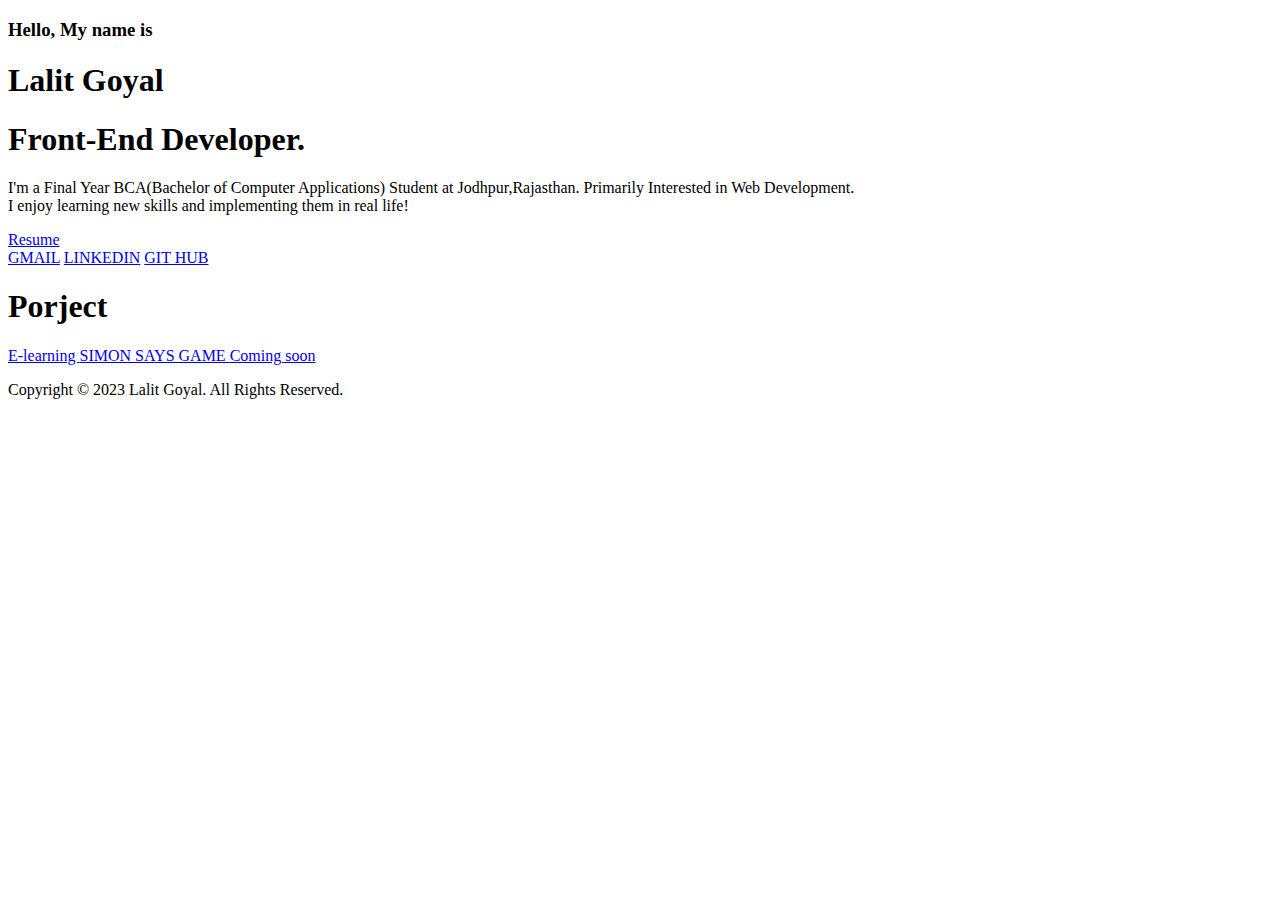
==== index.html @ 11d52ce8 "Update index.html" ====
<!DOCTYPE html>
<html lang="en">
  <head>
    <meta charset="UTF-8" />
    <meta name="viewport" content="width=device-width, initial-scale=1.0" />
    <title>Portfolio</title>
    <link rel="stylesheet" href="items/style.css" />
    <link rel="stylesheet" href="items/media.css" />
    <link
      rel="stylesheet"
      href="https://cdnjs.cloudflare.com/ajax/libs/font-awesome/6.4.2/css/all.min.css"
      integrity="sha512-z3gLpd7yknf1YoNbCzqRKc4qyor8gaKU1qmn+CShxbuBusANI9QpRohGBreCFkKxLhei6S9CQXFEbbKuqLg0DA=="
      crossorigin="anonymous"
      referrerpolicy="no-referrer"
    />
  </head>
  <body>
    <div id="main">
      <div id="name">
        <h3>Hello, My name is</h3>
        <h1 class="typing">Lalit Goyal</h1>
        <h1 class="typing-2">Front-End Developer.</h1>
        <p>
          I'm a Final Year BCA(Bachelor of Computer Applications) Student at
          Jodhpur,Rajasthan. Primarily Interested in Web Development.
          <br />I enjoy learning new skills and implementing them in real life!
        </p>
        <a href="#" class="btn-rad">Resume</a>
        <div class="links">
          <a href="mailto:Lalitgoy4@gmail.com">GMAIL</a>
          <a href="https://www.linkedin.com/in/lalit-goyal-11b9a322b">LINKEDIN</a>
          <a href="#">GIT HUB</a>
        </div>
      </div>
      <div id="project">
        <h1 class=" type-2">Porject</h1>
        <div class="link-2">
          <a href="projest1.html">
            E-learning <i class="fa-solid fa-arrow-up-right-from-square"></i></a>
          <a href="#">
            SIMON SAYS GAME <i class="fa-solid fa-arrow-up-right-from-square"></i></a>
          <a href="#">
            Coming soon <i class="fa-solid fa-arrow-up-right-from-square"></i></a>
        </div>
      </div>
    </div>
    <p class="foot">Copyright © 2023 Lalit Goyal. All Rights Reserved.</p>
  </body>
</html>
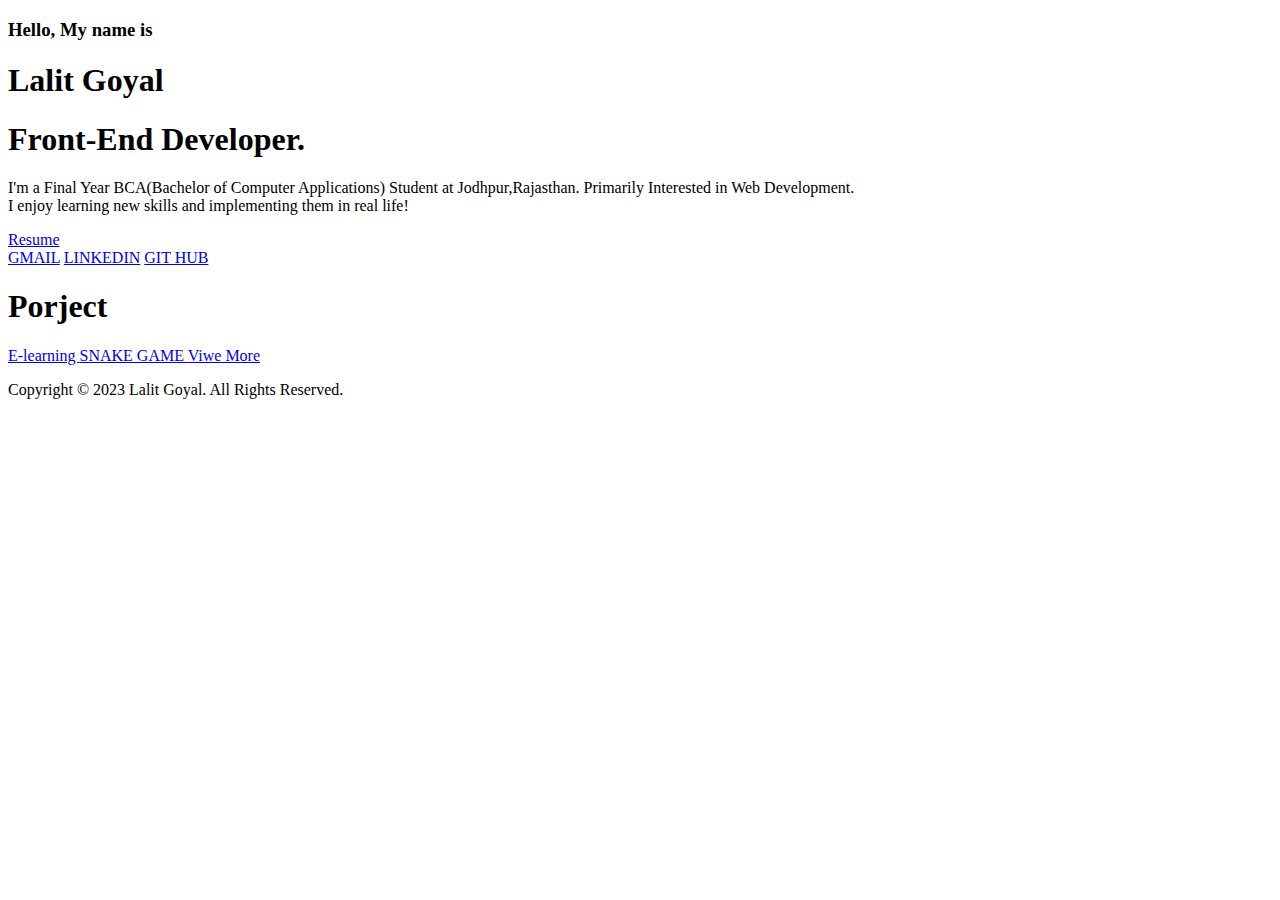
==== commit 3a860b1c: "Update index.html" ====
--- a/index.html
+++ b/index.html
@@ -25,11 +25,11 @@
           Jodhpur,Rajasthan. Primarily Interested in Web Development.
           <br />I enjoy learning new skills and implementing them in real life!
         </p>
-        <a href="#" class="btn-rad">Resume</a>
+        <a href="items/Lalit Resume.docx"  download> Resume</a>
         <div class="links">
           <a href="mailto:Lalitgoy4@gmail.com">GMAIL</a>
           <a href="https://www.linkedin.com/in/lalit-goyal-11b9a322b">LINKEDIN</a>
-          <a href="#">GIT HUB</a>
+          <a href="https://github.com/Goyal-Lalit">GIT HUB</a>
         </div>
       </div>
       <div id="project">
@@ -37,10 +37,10 @@
         <div class="link-2">
           <a href="projest1.html">
             E-learning <i class="fa-solid fa-arrow-up-right-from-square"></i></a>
+          <a href="snake game.html">
+            SNAKE GAME <i class="fa-solid fa-arrow-up-right-from-square"></i></a>
           <a href="#">
-            SIMON SAYS GAME <i class="fa-solid fa-arrow-up-right-from-square"></i></a>
-          <a href="#">
-            Coming soon <i class="fa-solid fa-arrow-up-right-from-square"></i></a>
+            Viwe More <i class="fa-solid fa-arrow-up-right-from-square"></i></a>
         </div>
       </div>
     </div>
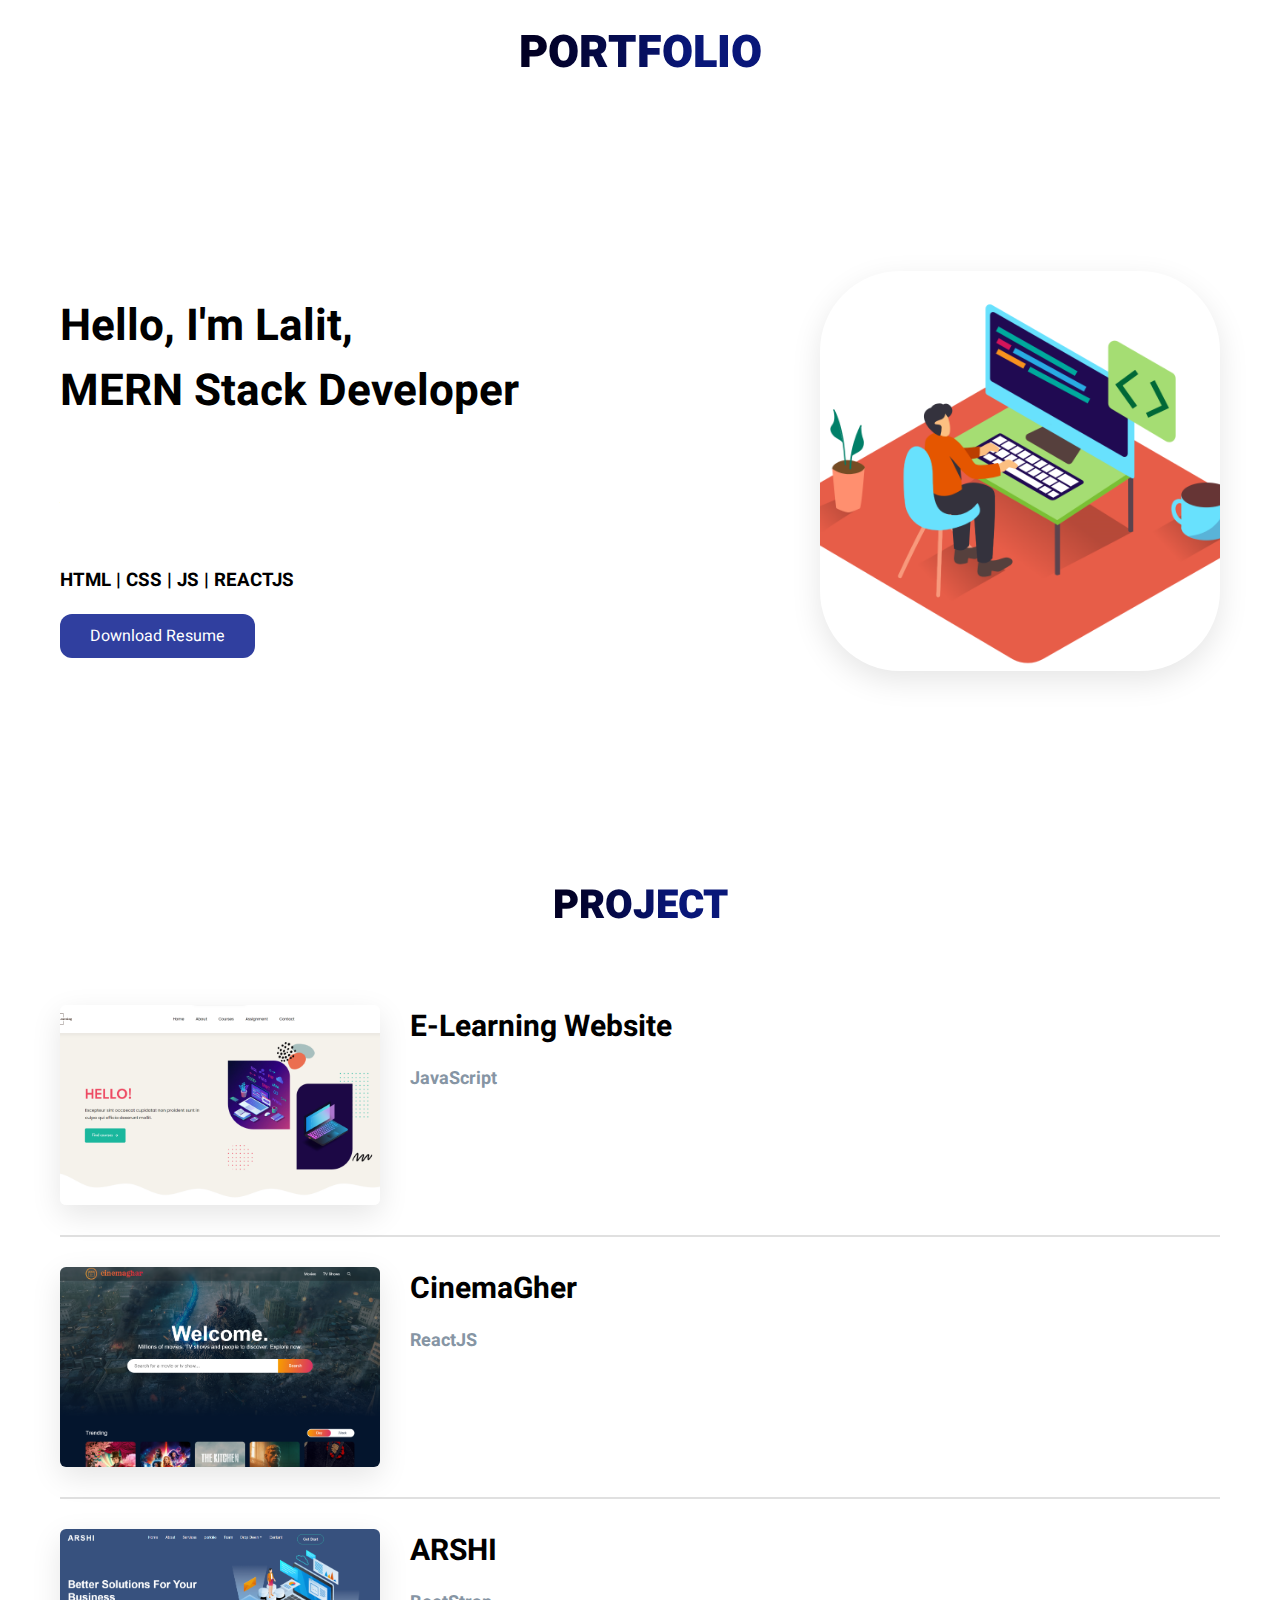
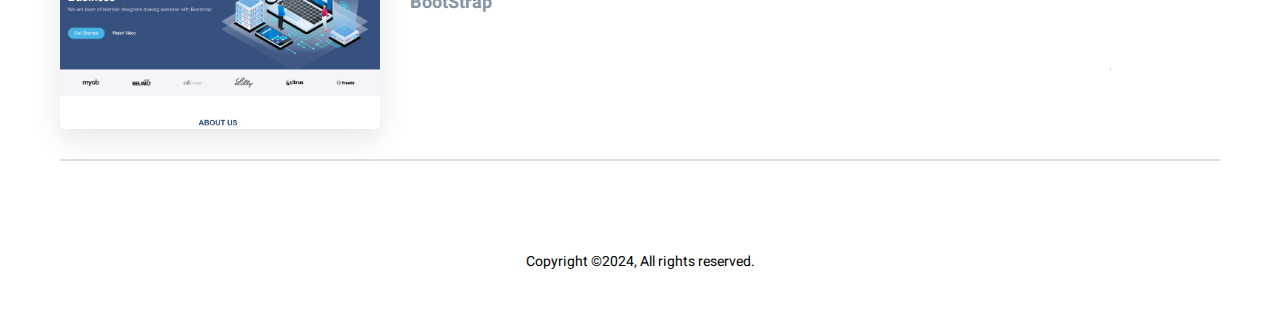
==== commit 445ac561: "new interface" ====
--- a/index.html
+++ b/index.html
@@ -1,49 +1,86 @@
 <!DOCTYPE html>
 <html lang="en">
-  <head>
-    <meta charset="UTF-8" />
-    <meta name="viewport" content="width=device-width, initial-scale=1.0" />
-    <title>Portfolio</title>
-    <link rel="stylesheet" href="items/style.css" />
-    <link rel="stylesheet" href="items/media.css" />
-    <link
-      rel="stylesheet"
-      href="https://cdnjs.cloudflare.com/ajax/libs/font-awesome/6.4.2/css/all.min.css"
-      integrity="sha512-z3gLpd7yknf1YoNbCzqRKc4qyor8gaKU1qmn+CShxbuBusANI9QpRohGBreCFkKxLhei6S9CQXFEbbKuqLg0DA=="
-      crossorigin="anonymous"
-      referrerpolicy="no-referrer"
-    />
-  </head>
-  <body>
-    <div id="main">
-      <div id="name">
-        <h3>Hello, My name is</h3>
-        <h1 class="typing">Lalit Goyal</h1>
-        <h1 class="typing-2">Front-End Developer.</h1>
-        <p>
-          I'm a Final Year BCA(Bachelor of Computer Applications) Student at
-          Jodhpur,Rajasthan. Primarily Interested in Web Development.
-          <br />I enjoy learning new skills and implementing them in real life!
-        </p>
-        <a href="items/Lalit Resume.docx"  download> Resume</a>
-        <div class="links">
-          <a href="mailto:Lalitgoy4@gmail.com">GMAIL</a>
-          <a href="https://www.linkedin.com/in/lalit-goyal-11b9a322b">LINKEDIN</a>
-          <a href="https://github.com/Goyal-Lalit">GIT HUB</a>
+
+<head>
+    <meta charset="UTF-8">
+    <meta name="viewport" content="width=device-width, initial-scale=1.0">
+    <link rel="stylesheet" href="https://cdnjs.cloudflare.com/ajax/libs/font-awesome/6.5.1/css/all.min.css" integrity="sha512-DTOQO9RWCH3ppGqcWaEA1BIZOC6xxalwEsw9c2QQeAIftl+Vegovlnee1c9QX4TctnWMn13TZye+giMm8e2LwA==" crossorigin="anonymous" referrerpolicy="no-referrer" />
+    <link rel="stylesheet" href="style.css">
+    <title>Personal Portfolio | Lalit Goyal</title>
+    <link rel="icon" type="image/x-icon" href="assets/lalit-goyal-favicon.png">
+</head>
+
+<body>
+
+    <nav>
+        <div class="logo">
+            <a href="#">PORTFOLIO</a>
         </div>
-      </div>
-      <div id="project">
-        <h1 class=" type-2">Porject</h1>
-        <div class="link-2">
-          <a href="projest1.html">
-            E-learning <i class="fa-solid fa-arrow-up-right-from-square"></i></a>
-          <a href="snake game.html">
-            SNAKE GAME <i class="fa-solid fa-arrow-up-right-from-square"></i></a>
-          <a href="#">
-            Viwe More <i class="fa-solid fa-arrow-up-right-from-square"></i></a>
+        
+    </nav>
+
+    <div class="main">
+        <div class="info">
+            <h1>Hello, I'm Lalit, <br>MERN Stack Developer</h1>
+            <p>I'm a BCA(Bachelor of Computer Applications) Student at Jodhpur,Rajasthan. Primarily Interested in Web Development.
+                I enjoy learning new skills and implementing them in real life!
+                <h3>HTML | CSS | JS | REACTJS</h3>
+            </p>
+                <a class="btn" href="assets/Lalit Resume.pdf" download>Download Resume</a>
         </div>
-      </div>
+             <img src="assets/web-developer.png" alt="profile">
     </div>
-    <p class="foot">Copyright © 2023 Lalit Goyal. All Rights Reserved.</p>
-  </body>
-</html>
+
+    <div class="separator">
+        <h4><B>PROJECT</B></h4>
+    </div>
+
+    <div class="featured">
+        <div class="item">
+            <img src="screenshots/project1.png">
+            <div class="details">
+                <a href="#"><h3>E-Learning Website</h3></a>
+                <div class="item-info">
+                    <h4>JavaScript</h4>
+                </div>
+                <p>Excepteur sint occaecat cupidatat non proident sunt in culpa qui officia deserunt mollit. 
+                    <br>📔📚📑</p>
+            </div>
+        </div>
+        <div class="item">
+            <img src="screenshots/project2.png">
+            <div class="details">
+                <a href="#"><h3>CinemaGher</h3></a>
+                <div class="item-info">
+                    <h4>ReactJS</h4>
+                </div>
+                <p> Cinemaghar in ReactJS – Where Innovation Meets Entertainment. 
+                    Explore, Engage, and Experience the Art of Film in a whole new light. 🍿🎥✨</p>
+            </div>
+        </div>
+        <div class="item">
+            <img src="screenshots/project3.png">
+            <div class="details">
+                <a href="assets/ARSHI/index.html"><h3>ARSHI</h3></a>
+                <div class="item-info">
+                    <h4>BootStrap</h4>
+                </div>
+                <p>Discover the elegance of Arshi, a cutting-edge ReactJS-powered Bootstrap website
+                     template. With sleek design elements and seamless responsiveness, 
+                    Arshi offers a premium user experience for your web projects.</p>
+            </div>
+        </div>
+    </div>
+
+    <footer>
+        <div class="socials">
+            <a href="mailto:Lalitgoy4@gmail.com"><i class="fa-regular fa-envelope"></i></a>
+            <a href="#"><i class="fa-brands fa-linkedin-in"></i></a>
+            <a href=""><i class="fa-brands fa-github"></i></a>
+        </div>
+        <p>Copyright ©2024, All rights reserved.</p>
+    </footer>
+
+</body>
+
+</html>--- a/style.css
+++ b/style.css
@@ -0,0 +1,358 @@
+@import url('https://fonts.googleapis.com/css2?family=Heebo:wght@300;400;500;600;700;800&display=swap');
+
+* {
+    margin: 0;
+    padding: 0;
+    box-sizing: border-box;
+    font-family: 'Heebo', sans-serif;
+}
+
+a {
+    text-decoration: none;
+    color: #000;
+}
+
+img {
+    object-fit: cover;
+    object-position: top;
+    box-shadow: 0 10px 30px rgba(0, 0, 0, 0.1);
+}
+
+nav {
+    padding: 20px 148px;
+    background-color: #fff;
+    display: flex;
+    align-items: center;
+    justify-content: center;
+    font-weight: 600;
+}
+
+nav .logo {
+    display: flex;
+    align-items: center;
+}
+
+
+nav .logo a {
+    font-size: 45px;
+    background: linear-gradient(90deg, rgba(2, 0, 36, 1) 9%, rgba(9, 23, 121, 1) 70%);
+    background-clip: text;
+    color: transparent;
+    font-weight: 900;
+}
+
+.main {
+    padding: 0 148px;
+    display: flex;
+    align-items: center;
+    justify-content: space-between;
+    gap: 30px;
+    height: calc(90vh - 80px);
+}
+
+.main .info h1 {
+    font-size: 44px;
+    margin-bottom: 40px;
+    position: relative;
+}
+
+.main .info p {
+    font-size: 16px;
+    font-weight: 500;
+    margin-bottom: 30px;
+    width: 70%;
+    position: relative;
+}
+
+.main .info p::before,
+.main .info p::after {
+    content: "";
+    position: absolute;
+    top: 0;
+    right: 0;
+    bottom: 0;
+    left: 0;
+}
+
+.main .info p::before {
+    background-color: white;
+    animation: typewriter 2s ease forwards;
+}
+
+@keyframes typewriter {
+    to {
+        top: 100%;
+    }
+}
+
+.main img {
+    width: 400px;
+    height: 400px;
+    border-radius: 80px;
+}
+
+.main .info .btn {
+    padding: 10px 30px;
+    background: #303f9f;
+    border: none;
+    color: #fff;
+    font-size: 16px;
+    border-radius: 12px;
+    cursor: pointer;
+    transition: background 0.3s ease;
+}
+
+.main .info .btn:hover {
+    background: #1a237e;
+}
+
+.separator {
+    display: flex;
+    justify-content: center;
+    padding: 40px 148px 0;
+}
+
+.separator h4 {
+    margin-bottom: 30px;
+    font-size: 40px;
+    background: linear-gradient(90deg, rgba(2, 0, 36, 1) 9%, rgba(9, 23, 121, 1) 70%);
+    background-clip: text;
+    color: transparent;
+}
+
+.featured {
+    padding: 40px 290px 0;
+}
+
+.featured .item {
+    display: flex;
+    gap: 30px;
+    margin-bottom: 30px;
+    padding-bottom: 30px;
+    border-bottom: 2px solid #e0e0e0;
+}
+
+.featured .item img {
+    width: 320px;
+    height: 200px;
+    border-radius: 6px;
+}
+
+.featured .item h3 {
+    font-size: 30px;
+    margin-bottom: 16px;
+}
+
+.featured .item-info {
+    display: flex;
+    align-items: center;
+    gap: 20px;
+    margin-bottom: 20px;
+}
+
+.featured h4 {
+    color: #8695a4;
+    font-size: 18px;
+}
+
+.featured p{
+    width: 700px;
+    text-align: justify;
+    position: relative;
+}
+.featured p::before,
+.featured p::after {
+    content: "";
+    position: absolute;
+    top: 0;
+    right: 0;
+    bottom: 0;
+    left: 0;
+}
+
+.featured p::before {
+    background-color: white;
+    animation: typewriter 2s ease forwards;
+}
+
+@keyframes typewriter {
+    to {
+        top: 100%;
+    }
+}
+
+footer {
+    padding: 40px 0;
+    display: flex;
+    flex-direction: column;
+    align-items: center;
+}
+
+footer .socials {
+    display: flex;
+    align-items: center;
+    gap: 28px;
+    margin-bottom: 20px;
+}
+
+footer .socials i {
+    font-size: 40px;
+    cursor: pointer;
+    transition: color 0.3s ease;
+}
+
+footer .socials i:hover {
+    color: #303f9f;
+}
+
+footer p {
+    font-size: 14px;
+}
+
+
+@media screen and (max-width: 1400px) {
+
+    nav {
+        padding: 20px 60px;
+    }
+
+    .main {
+        padding: 0 60px;
+    }
+
+    .featured,
+    .separator {
+        padding: 40px 60px 0;
+    }
+
+
+}
+
+@media screen and (max-width: 1200px) {
+
+    nav {
+        padding: 20px 40px;
+    }
+
+    .main {
+        padding: 0 40px;
+    }
+
+    .main img {
+        width: 340px;
+        height: 340px;
+    }
+
+    .featured,
+    .separator {
+        padding: 40px 40px 0;
+    }
+
+    .featured .details p,
+    .details p {
+        width: 100%;
+    }
+
+    .page-title {
+        padding: 80px 40px 20px;
+    }
+
+
+}
+
+@media screen and (max-width: 992px) {
+
+    nav {
+        padding: 20px;
+    }
+
+    .main {
+        padding: 0 20px;
+    }
+
+    .main img {
+        width: 300px;
+        height: 300px;
+    }
+
+    .main .info h1 {
+        font-size: 34px;
+    }
+
+    .main .info p {
+        font-size: 15px;
+    }
+
+    .main .info button {
+        font-size: 15px;
+        padding: 8px 22px;
+    }
+
+    .featured,
+    .separator {
+        padding: 40px 20px 0;
+    }
+
+    .featured .item {
+        flex-direction: column;
+        padding: 0 20px 30px;
+    }
+
+    .featured .item img {
+        width: 100%;
+        height: auto;
+    }
+
+    .featured .item h3 {
+        font-size: 24px;
+        margin-bottom: 12px;
+    }
+
+    .featured .item .item-info {
+        font-size: 12px;
+    }
+
+    .featured .item .item-info h4 {
+        font-size: 15px;
+    }
+
+    .featured .item p {
+        font-size: 14px;
+    }
+
+}
+
+@media screen and (max-width: 768px) {
+
+    nav {
+        justify-content: center;
+    }
+
+    .main {
+        flex-direction: column;
+        justify-content: space-around;
+        margin: 40px 0;
+        height: auto;
+    }
+
+    .main .info h1 {
+        font-size: 30px;
+        margin-bottom: 16px;
+    }
+
+    .main .info p {
+        margin-bottom: 36px;
+    }
+
+    .main .info button {
+        padding: 6px 20px;
+        font-size: 13px;
+    }
+
+    .main img {
+        margin-top: 20px;
+        width: 100%;
+        height: auto;
+        border-radius: 50px;
+    }
+}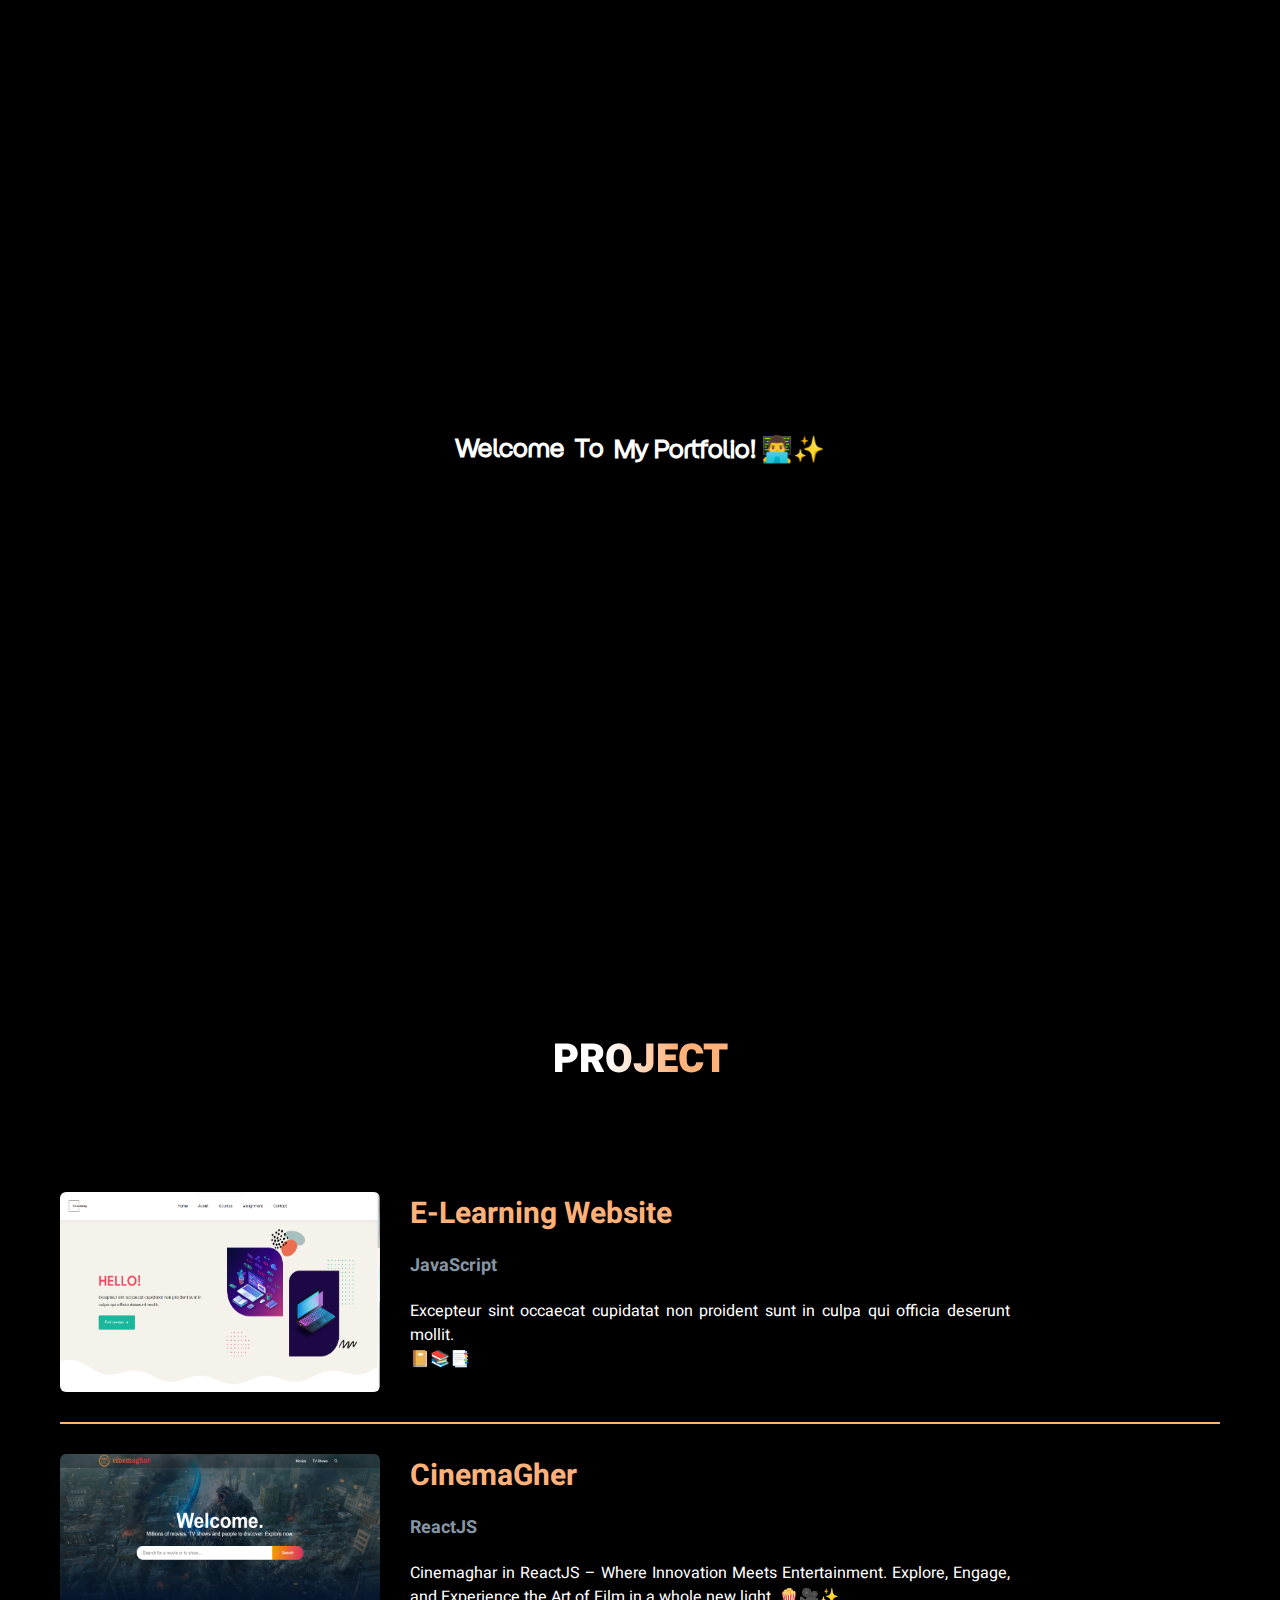
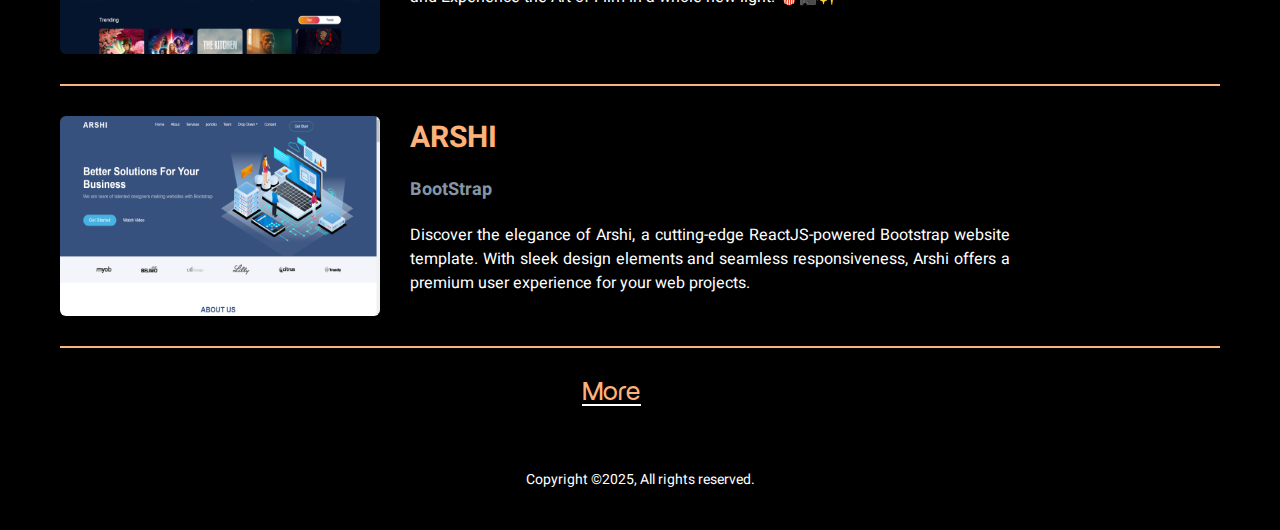
==== commit b86fc586: "Add files via upload" ====
--- a/index.html
+++ b/index.html
@@ -4,83 +4,132 @@
 <head>
     <meta charset="UTF-8">
     <meta name="viewport" content="width=device-width, initial-scale=1.0">
-    <link rel="stylesheet" href="https://cdnjs.cloudflare.com/ajax/libs/font-awesome/6.5.1/css/all.min.css" integrity="sha512-DTOQO9RWCH3ppGqcWaEA1BIZOC6xxalwEsw9c2QQeAIftl+Vegovlnee1c9QX4TctnWMn13TZye+giMm8e2LwA==" crossorigin="anonymous" referrerpolicy="no-referrer" />
+    <link rel="stylesheet" href="https://cdnjs.cloudflare.com/ajax/libs/font-awesome/6.5.1/css/all.min.css"
+        integrity="sha512-DTOQO9RWCH3ppGqcWaEA1BIZOC6xxalwEsw9c2QQeAIftl+Vegovlnee1c9QX4TctnWMn13TZye+giMm8e2LwA=="
+        crossorigin="anonymous" referrerpolicy="no-referrer" />
     <link rel="stylesheet" href="style.css">
+    <link rel="stylesheet" href="https://cdn.jsdelivr.net/npm/locomotive-scroll@3.5.4/dist/locomotive-scroll.css">
+    <link rel="stylesheet" href="https://cdn.jsdelivr.net/npm/swiper@11/swiper-bundle.min.css" />
     <title>Personal Portfolio | Lalit Goyal</title>
-    <link rel="icon" type="image/x-icon" href="assets/lalit-goyal-favicon.png">
+    <link rel="icon" type="image/x-icon" href="assets/favicon-32x32.png">
 </head>
 
 <body>
+    <div class="loader">
+        <h3>Welcome</h3>
+        <h3>To</h3>
+        <h3>My Portfolio! 👨‍💻✨</h3>
+    </div>
+    <div class="scrollbar">
 
-    <nav>
-        <div class="logo">
-            <a href="#">PORTFOLIO</a>
+
+        <div class="main">
+            <!-- <img src="./ghebby-fTKtnVZmcS4-unsplash.jpg" alt=""> -->
+            <div class="info">
+                <h1>👋Hi, I'm Lalit</h1>
+                <h1>  Frontend Developer;</h1>
+                <p id="paregraf">I’m a MCA (Master of Computer Applications) student specializing in crafting user-friendly interfaces and bringing ideas to life through clean,
+                    responsive, and visually stunning designs. 
+                    From intuitive layouts to seamless interactions, I transform concepts into engaging web experiences.
+                    Explore my projects, discover my skills, and let’s build something amazing together!
+                </p>
+                <div class="links">
+                    <a href="/">🔗GitHub</a>
+                    <a href="/">🔗Linkedin</a>
+                    <a href="/">🔗Instagram</a>
+                </div>
+                <h3>HTML | CSS | JS | REACTJS</h3>
+                <a class="btn" href="assets/Lalit Resume.pdf" download>Download Resume</a>
+            </div>
+            <!-- <img src="assets/web-developer.png" alt="profile"> -->
         </div>
-        
-    </nav>
 
-    <div class="main">
-        <div class="info">
-            <h1>Hello, I'm Lalit, <br>MERN Stack Developer</h1>
-            <p>I'm a BCA(Bachelor of Computer Applications) Student at Jodhpur,Rajasthan. Primarily Interested in Web Development.
-                I enjoy learning new skills and implementing them in real life!
-                <h3>HTML | CSS | JS | REACTJS</h3>
-            </p>
-                <a class="btn" href="assets/Lalit Resume.pdf" download>Download Resume</a>
+        <div class="separator">
+            <h4><B>PROJECT</B></h4>
+            <img src="./idea.png" alt="">
         </div>
-             <img src="assets/web-developer.png" alt="profile">
-    </div>
 
-    <div class="separator">
-        <h4><B>PROJECT</B></h4>
-    </div>
+        <div class="featured">
+            <!-- <div class="cursor"></div> -->
+            <div class="item" id="item1">
+                <img src="screenshots/project1.png">
+                <div class="details">
+                    <a href="projest1.html">
+                        <h3>E-Learning Website</h3>
+                    </a>
+                    <div class="item-info">
+                        <h4>JavaScript</h4>
+                    </div>
+                    <p>Excepteur sint occaecat cupidatat non proident sunt in culpa qui officia deserunt mollit.
+                        <br>📔📚📑
+                    </p>
+                </div>
+            </div>
 
-    <div class="featured">
-        <div class="item">
-            <img src="screenshots/project1.png">
-            <div class="details">
-                <a href="#"><h3>E-Learning Website</h3></a>
-                <div class="item-info">
-                    <h4>JavaScript</h4>
+
+            <div class="item" id="item2">
+                <img src="screenshots/project2.png">
+                <div class="details">
+                    <a href="https://cinema-ghar.vercel.app/">
+                        <h3>CinemaGher</h3>
+                    </a>
+                    <div class="item-info">
+                        <h4>ReactJS</h4>
+                    </div>
+                    <p> Cinemaghar in ReactJS – Where Innovation Meets Entertainment.
+                        Explore, Engage, and Experience the Art of Film in a whole new light. 🍿🎥✨</p>
                 </div>
-                <p>Excepteur sint occaecat cupidatat non proident sunt in culpa qui officia deserunt mollit. 
-                    <br>📔📚📑</p>
             </div>
+
+
+            <div class="item" id="item3">
+                <img src="screenshots/project3.png">
+                <div class="details">
+                    <a href="assets/ARSHI/index.html">
+                        <h3>ARSHI</h3>
+                    </a>
+                    <div class="item-info">
+                        <h4>BootStrap</h4>
+                    </div>
+                    <p>Discover the elegance of Arshi, a cutting-edge ReactJS-powered Bootstrap website
+                        template. With sleek design elements and seamless responsiveness,
+                        Arshi offers a premium user experience for your web projects.</p>
+                </div>
+            </div>
+            <a id="more" href="">More</a>
+            <!-- <div class="item">
+                <img src="screenshots/project3.png">
+                <div class="details">
+                    <a href="assets/ARSHI/index.html">
+                        <h3>ARSHI</h3>
+                    </a>
+                    <div class="item-info">
+                        <h4>BootStrap</h4>
+                    </div>
+                    <p>Discover the elegance of Arshi, a cutting-edge ReactJS-powered Bootstrap website
+                        template. With sleek design elements and seamless responsiveness,
+                        Arshi offers a premium user experience for your web projects.</p>
+                </div>
+            </div> -->
         </div>
-        <div class="item">
-            <img src="screenshots/project2.png">
-            <div class="details">
-                <a href="#"><h3>CinemaGher</h3></a>
-                <div class="item-info">
-                    <h4>ReactJS</h4>
-                </div>
-                <p> Cinemaghar in ReactJS – Where Innovation Meets Entertainment. 
-                    Explore, Engage, and Experience the Art of Film in a whole new light. 🍿🎥✨</p>
-            </div>
-        </div>
-        <div class="item">
-            <img src="screenshots/project3.png">
-            <div class="details">
-                <a href="assets/ARSHI/index.html"><h3>ARSHI</h3></a>
-                <div class="item-info">
-                    <h4>BootStrap</h4>
-                </div>
-                <p>Discover the elegance of Arshi, a cutting-edge ReactJS-powered Bootstrap website
-                     template. With sleek design elements and seamless responsiveness, 
-                    Arshi offers a premium user experience for your web projects.</p>
-            </div>
-        </div>
-    </div>
-
     <footer>
         <div class="socials">
             <a href="mailto:Lalitgoy4@gmail.com"><i class="fa-regular fa-envelope"></i></a>
-            <a href="#"><i class="fa-brands fa-linkedin-in"></i></a>
-            <a href=""><i class="fa-brands fa-github"></i></a>
+            <a href="https://www.linkedin.com/in/lalit-goyal-11b9a322b/"><i class="fa-brands fa-linkedin-in"></i></a>
+            <a href="https://github.com/Goyal-Lalit"><i class="fa-brands fa-github"></i></a>
         </div>
-        <p>Copyright ©2024, All rights reserved.</p>
+        <p>Copyright ©2025, All rights reserved.</p>
     </footer>
-
+</div>    
+    <script src="https://cdn.jsdelivr.net/npm/locomotive-scroll@3.5.4/dist/locomotive-scroll.js"></script>
+    <script src="https://cdnjs.cloudflare.com/ajax/libs/gsap/3.12.5/gsap.min.js"
+        integrity="sha512-7eHRwcbYkK4d9g/6tD/mhkf++eoTHwpNM9woBxtPUBWm67zeAfFC+HrdoE2GanKeocly/VxeLvIqwvCdk7qScg=="
+        crossorigin="anonymous" referrerpolicy="no-referrer"></script>
+    <script src="https://cdnjs.cloudflare.com/ajax/libs/gsap/3.12.5/ScrollTrigger.min.js"
+        integrity="sha512-onMTRKJBKz8M1TnqqDuGBlowlH0ohFzMXYRNebz+yOcc5TQr/zAKsthzhuv0hiyUKEiQEQXEynnXCvNTOk50dg=="
+        crossorigin="anonymous" referrerpolicy="no-referrer"></script>
+    <script src="https://cdn.jsdelivr.net/npm/swiper@11/swiper-bundle.min.js"></script>
+    <script src="script.js"></script>
 </body>
 
 </html>--- a/style.css
+++ b/style.css
@@ -1,4 +1,13 @@
 @import url('https://fonts.googleapis.com/css2?family=Heebo:wght@300;400;500;600;700;800&display=swap');
+
+@font-face {
+    font-family: rb;
+    src: url(./assets/Rejouice-Headline.woff2);
+}
+@font-face {
+    font-family: nb;
+    src: url(./assets/NBInternationalProBoo.woff2);
+}
 
 * {
     margin: 0;
@@ -6,54 +15,71 @@
     box-sizing: border-box;
     font-family: 'Heebo', sans-serif;
 }
+*::selection{
+    color: #ffb17a;
+    background-color: #244646;
+}
+body{
+    /* background-color: #000957; */
+    background-color: #000;
+    color: #fff;
+}
 
 a {
     text-decoration: none;
-    color: #000;
-}
-
-img {
-    object-fit: cover;
-    object-position: top;
-    box-shadow: 0 10px 30px rgba(0, 0, 0, 0.1);
-}
-
-nav {
-    padding: 20px 148px;
-    background-color: #fff;
+}
+
+.loader{
+    height: 100%;
+    width: 100%;
+    position: fixed;
+    top: 0;
+    background-color: #000;
+    z-index: 99;
     display: flex;
     align-items: center;
     justify-content: center;
-    font-weight: 600;
-}
-
-nav .logo {
-    display: flex;
-    align-items: center;
-}
-
-
-nav .logo a {
-    font-size: 45px;
-    background: linear-gradient(90deg, rgba(2, 0, 36, 1) 9%, rgba(9, 23, 121, 1) 70%);
-    background-clip: text;
-    color: transparent;
-    font-weight: 900;
+    color: #ffff;
+    gap: 10px;
+ }
+ .loader h3{
+    font-family: rb;
+    font-size: 2vw;
+ }
+
+ .cursor{
+    height: 50px;
+    width: 50px;
+    background-color: rgb(70, 196, 219);
+    border-radius: 50%;
+    position: fixed;
+    z-index: 99;
+    transform: translate(-50%,-50%);
 }
 
 .main {
-    padding: 0 148px;
-    display: flex;
-    align-items: center;
-    justify-content: space-between;
-    gap: 30px;
-    height: calc(90vh - 80px);
-}
-
+    width: 100%;
+    height: 100vh;
+    position: relative;
+}
+.main .info{
+    margin-top: 7vw;
+    /* position: absolute; */
+    display: flex;
+    justify-content: center;
+    align-items: center;
+    flex-direction: column;
+}
 .main .info h1 {
-    font-size: 44px;
+    font-size: 6vw;
     margin-bottom: 40px;
     position: relative;
+    font-family: rb;
+    font-weight: 800;
+}
+.main .info h1:nth-child(2){
+    font-size: 4vw;
+    margin-left: 1vw;
 }
 
 .main .info p {
@@ -62,40 +88,31 @@
     margin-bottom: 30px;
     width: 70%;
     position: relative;
-}
-
-.main .info p::before,
-.main .info p::after {
-    content: "";
-    position: absolute;
-    top: 0;
-    right: 0;
-    bottom: 0;
-    left: 0;
-}
-
-.main .info p::before {
-    background-color: white;
-    animation: typewriter 2s ease forwards;
-}
-
-@keyframes typewriter {
-    to {
-        top: 100%;
-    }
-}
-
-.main img {
-    width: 400px;
-    height: 400px;
-    border-radius: 80px;
-}
-
+    color: #ffff;
+    font-family: nb;
+    line-height: 4vh;
+    text-align: center;
+}
+.info .links{
+    margin: 1vh 0;
+}
+.info .links a{
+    font-family: rb;
+    font-size: 1.5vw;
+    color: #ffb17a;
+}
+
+.info .links a:hover{
+    font-family: rb;
+    font-size: 1.5vw;
+    color: #ffff;
+}
 .main .info .btn {
+    margin-top: 2vh;
     padding: 10px 30px;
-    background: #303f9f;
+    background: #ffb17a;
     border: none;
-    color: #fff;
+    color: #000000;
     font-size: 16px;
     border-radius: 12px;
     cursor: pointer;
@@ -103,21 +120,26 @@
 }
 
 .main .info .btn:hover {
-    background: #1a237e;
+    background: #2d3250;
+    color: #ffb17a;
 }
 
 .separator {
     display: flex;
+    align-items: center;
     justify-content: center;
-    padding: 40px 148px 0;
+    margin-bottom: 7vh;
 }
 
 .separator h4 {
-    margin-bottom: 30px;
     font-size: 40px;
-    background: linear-gradient(90deg, rgba(2, 0, 36, 1) 9%, rgba(9, 23, 121, 1) 70%);
+    background: linear-gradient(90deg, rgba(255, 255, 255, 1) 30%, rgba(255, 177, 122, 1) 70%);
     background-clip: text;
     color: transparent;
+}
+
+.separator img{
+    height: 5vh;
 }
 
 .featured {
@@ -129,7 +151,10 @@
     gap: 30px;
     margin-bottom: 30px;
     padding-bottom: 30px;
-    border-bottom: 2px solid #e0e0e0;
+    border-bottom: 2px solid #ffb17a;
+}
+.featured .item a{
+    color: #ffb17a;
 }
 
 .featured .item img {
@@ -156,31 +181,21 @@
 }
 
 .featured p{
-    width: 700px;
+    width: 600px;
     text-align: justify;
     position: relative;
 }
-.featured p::before,
-.featured p::after {
-    content: "";
-    position: absolute;
-    top: 0;
-    right: 0;
-    bottom: 0;
-    left: 0;
-}
-
-.featured p::before {
-    background-color: white;
-    animation: typewriter 2s ease forwards;
-}
-
-@keyframes typewriter {
-    to {
-        top: 100%;
-    }
-}
-
+#more{
+    margin-left: 45%; 
+    color: #ffb17a; 
+    font-family: rb;  
+    font-size: 2vw;
+    border-bottom: 2px double #ffffff;
+}
+#more:hover{
+    color: #fff;
+    border-bottom: 2px double #ffb17a;
+}
 footer {
     padding: 40px 0;
     display: flex;
@@ -193,6 +208,9 @@
     align-items: center;
     gap: 28px;
     margin-bottom: 20px;
+}
+.socials a{
+    color: #ffb17a ;
 }
 
 footer .socials i {
@@ -202,7 +220,7 @@
 }
 
 footer .socials i:hover {
-    color: #303f9f;
+    color: #ffffff;
 }
 
 footer p {
@@ -323,36 +341,49 @@
 }
 
 @media screen and (max-width: 768px) {
-
-    nav {
-        justify-content: center;
-    }
-
+    .loader h3{
+        font-family: rb;
+        font-size: 6vw;
+        /* text-align: center; */
+     }
     .main {
+        margin: 40px 0;
+        height: 50vh;
+    }
+    .main .info{
+        margin-top: 7vw;
         flex-direction: column;
-        justify-content: space-around;
-        margin: 40px 0;
-        height: auto;
+    }
+
+    .main .info h1:nth-child(2){
+        font-size: 4vw;
+
     }
 
     .main .info h1 {
-        font-size: 30px;
+        font-size: 10vw;
         margin-bottom: 16px;
     }
 
     .main .info p {
         margin-bottom: 36px;
+        width: 100%;
     }
 
     .main .info button {
         padding: 6px 20px;
         font-size: 13px;
     }
-
-    .main img {
-        margin-top: 20px;
-        width: 100%;
-        height: auto;
-        border-radius: 50px;
+    .info .links a{
+        font-family: rb;
+        font-size: 4vw;
+        color: #ffb17a;
+    }
+    .separator {
+        margin-top: 17vh;
+    } 
+    #more{
+        margin-left: 40%; 
+        font-size: 6vw;
     }
 }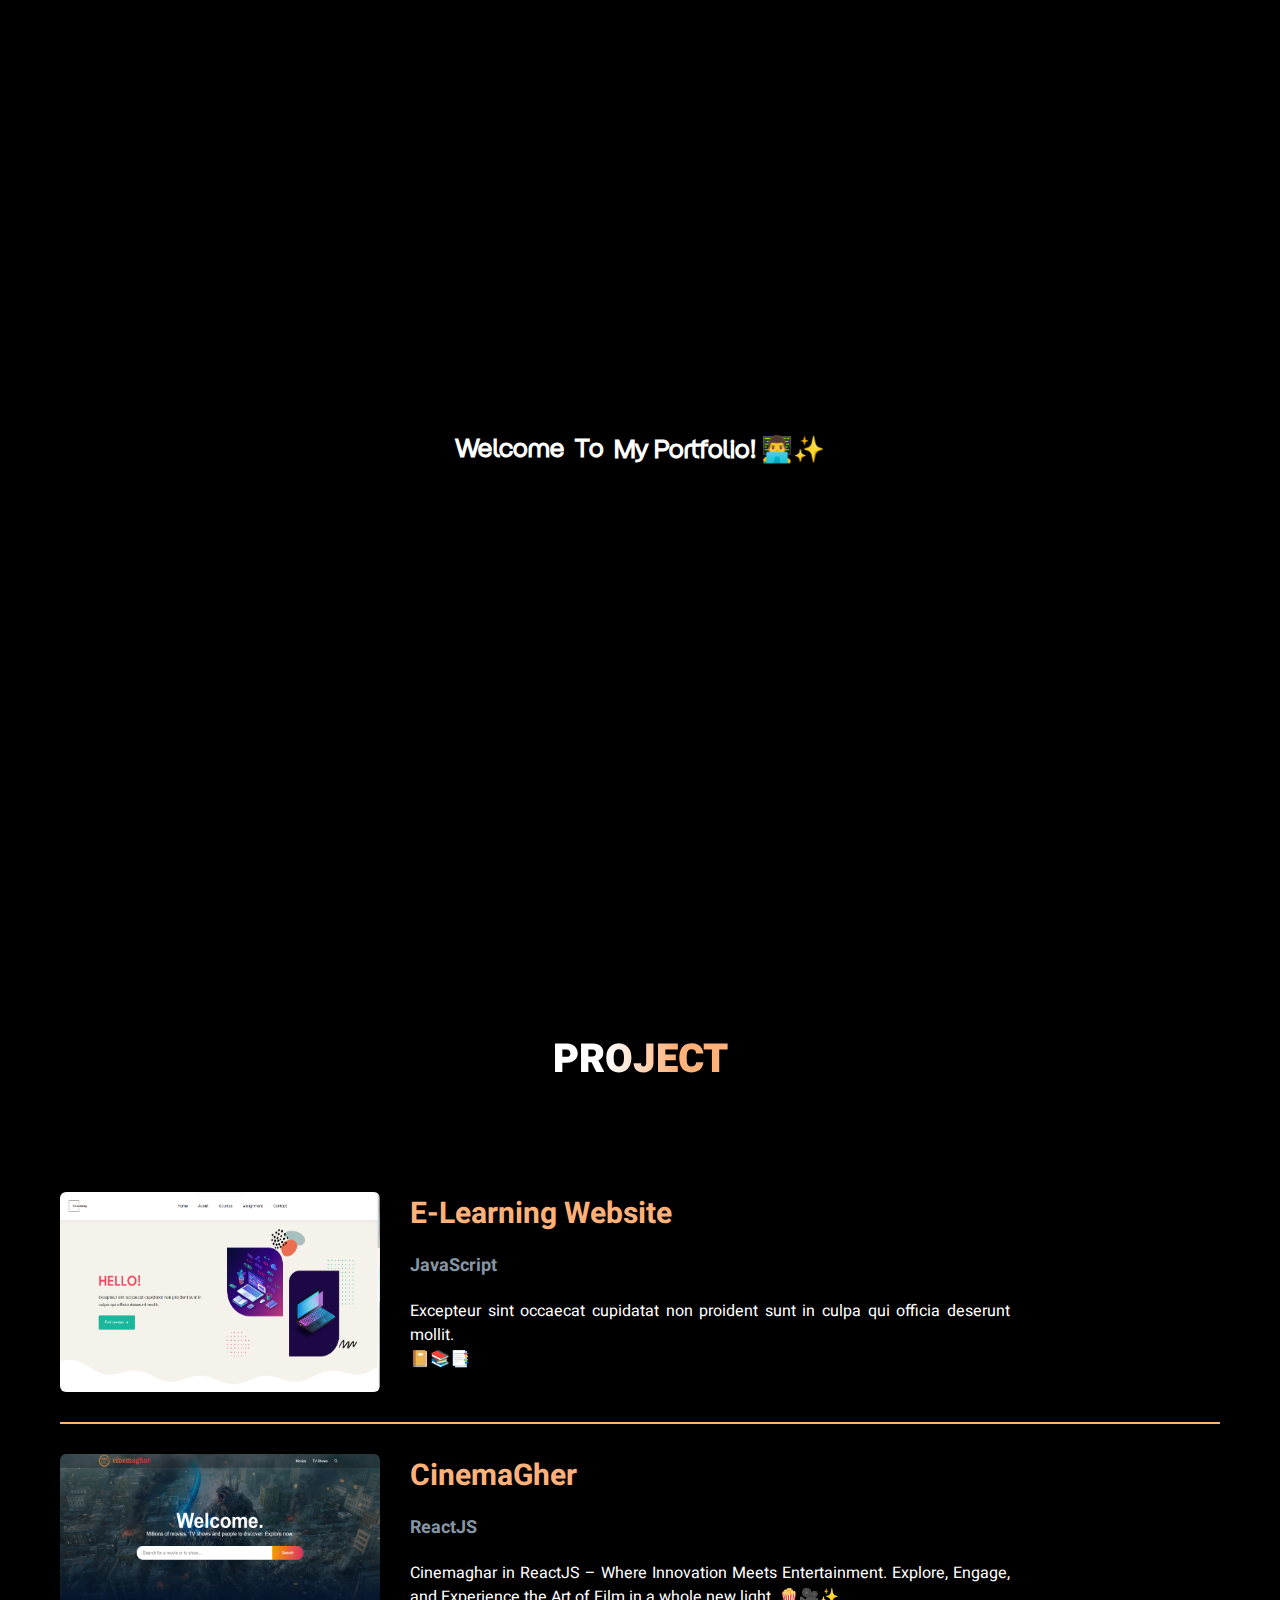
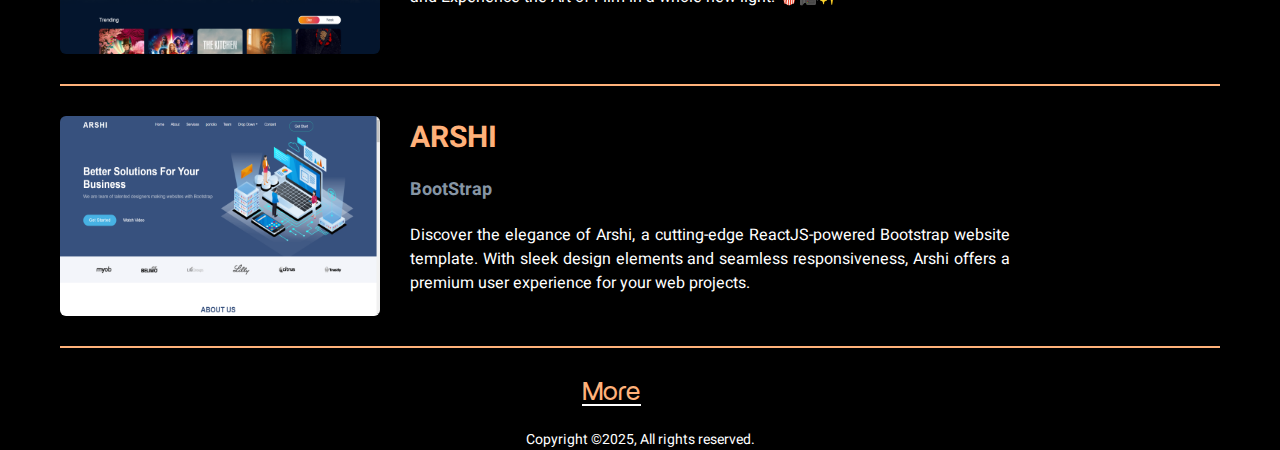
==== commit 6c08aa05: "Update index.html" ====
--- a/index.html
+++ b/index.html
@@ -11,7 +11,7 @@
     <link rel="stylesheet" href="https://cdn.jsdelivr.net/npm/locomotive-scroll@3.5.4/dist/locomotive-scroll.css">
     <link rel="stylesheet" href="https://cdn.jsdelivr.net/npm/swiper@11/swiper-bundle.min.css" />
     <title>Personal Portfolio | Lalit Goyal</title>
-    <link rel="icon" type="image/x-icon" href="assets/favicon-32x32.png">
+    <link rel="icon" type="image/x-icon" href="./assets/favicon-32x32.png">
 </head>
 
 <body>
@@ -96,7 +96,7 @@
                         Arshi offers a premium user experience for your web projects.</p>
                 </div>
             </div>
-            <a id="more" href="">More</a>
+            <a id="more" href="snake game.html">More</a>
             <!-- <div class="item">
                 <img src="screenshots/project3.png">
                 <div class="details">
@@ -132,4 +132,4 @@
     <script src="script.js"></script>
 </body>
 
-</html>+</html>
--- a/style.css
+++ b/style.css
@@ -197,7 +197,7 @@
     border-bottom: 2px double #ffb17a;
 }
 footer {
-    padding: 40px 0;
+    padding: 40px 0 60ox 0;
     display: flex;
     flex-direction: column;
     align-items: center;
@@ -386,4 +386,4 @@
         margin-left: 40%; 
         font-size: 6vw;
     }
-}+}
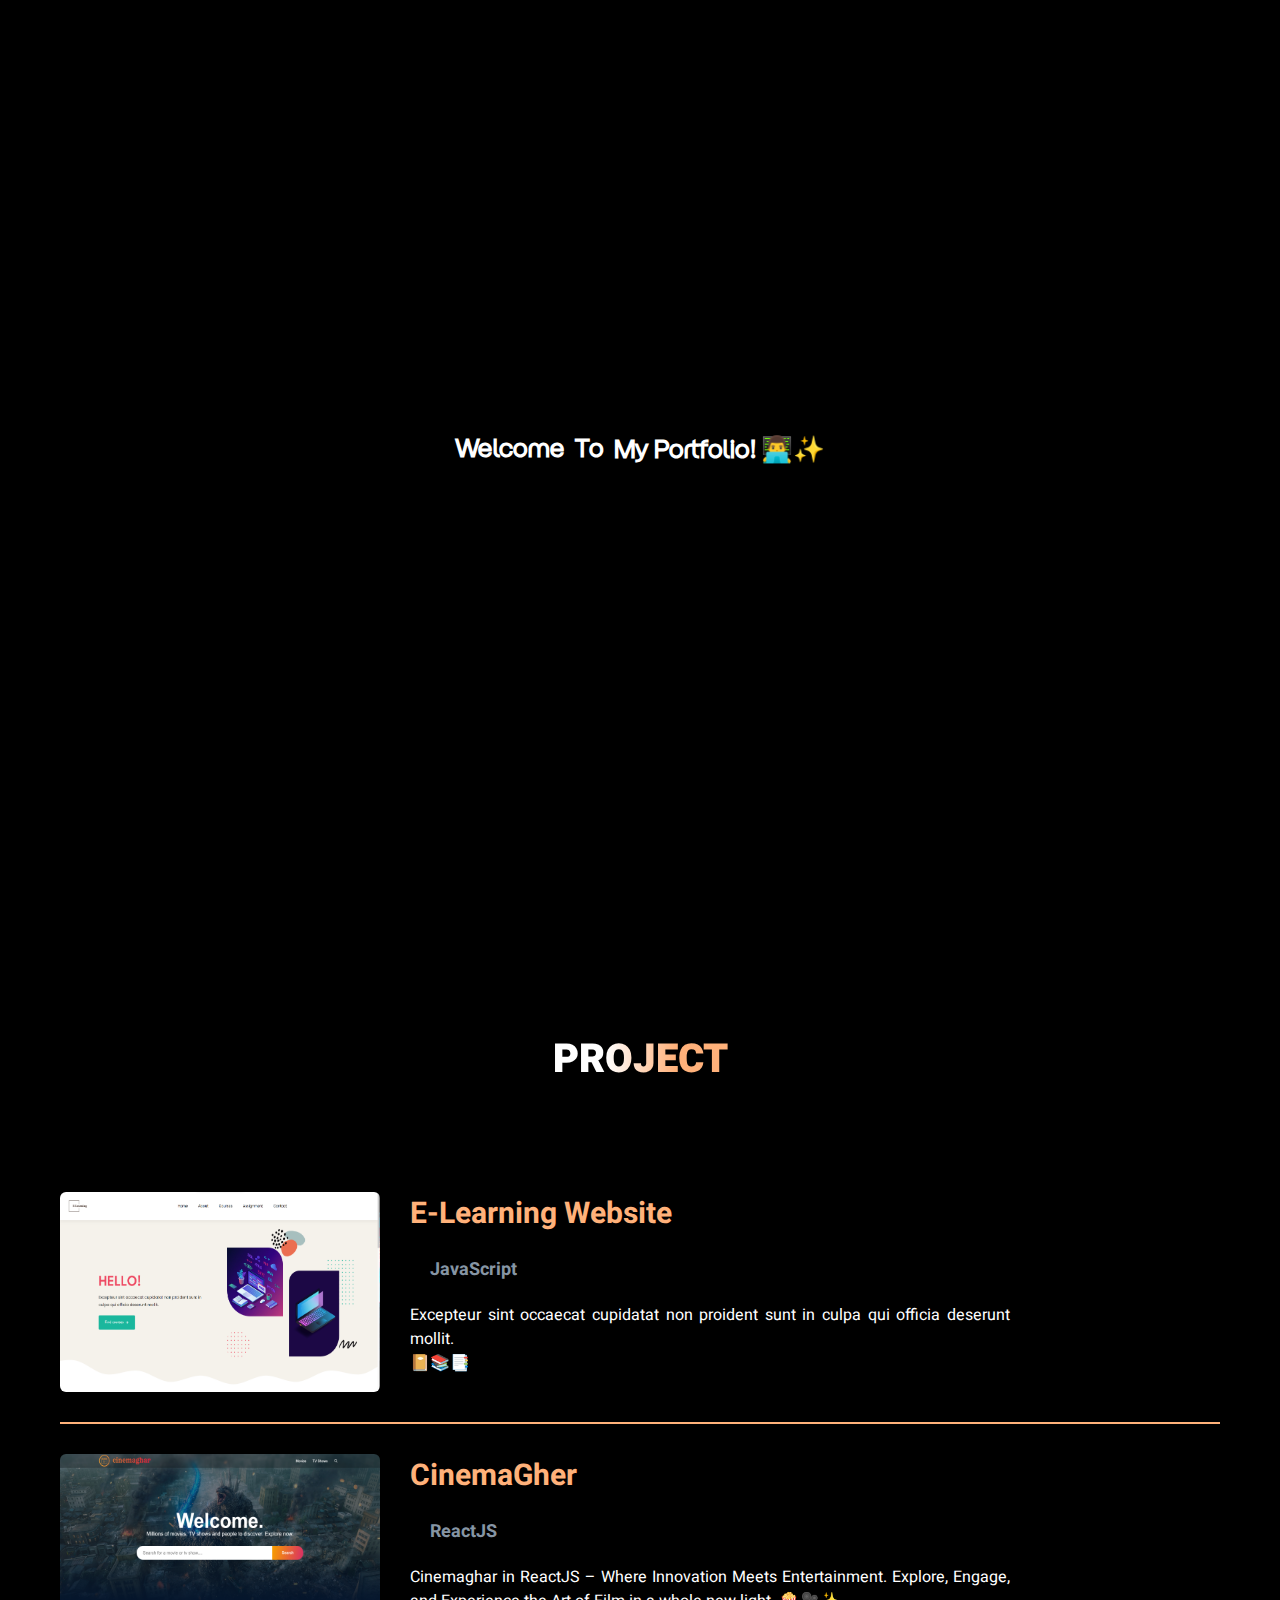
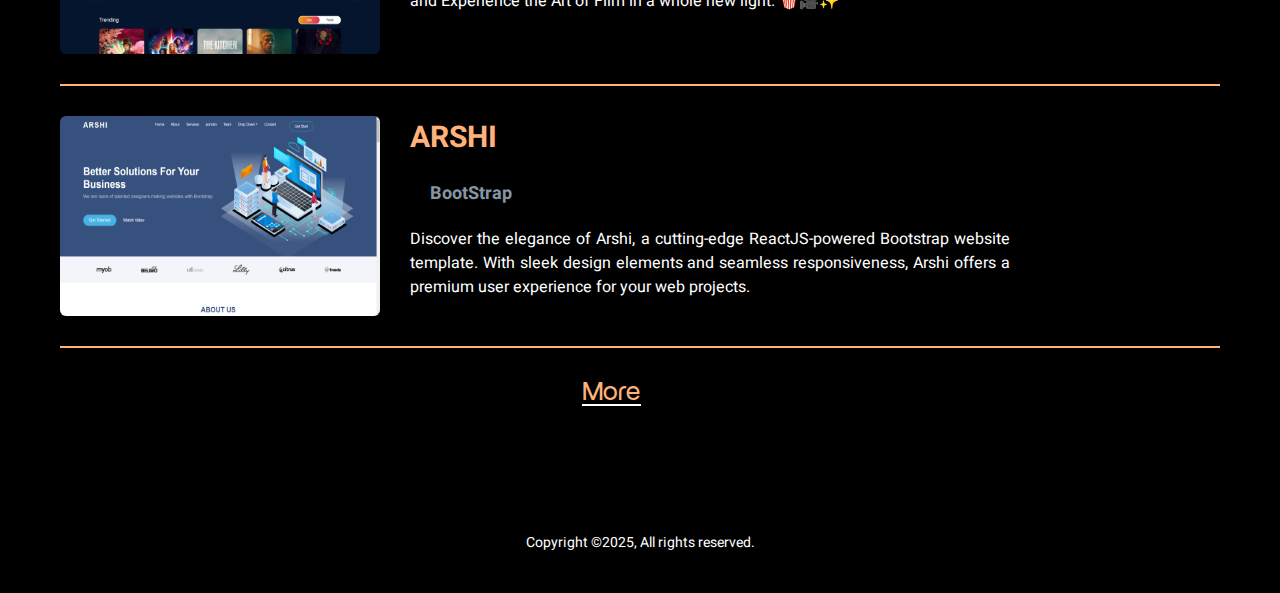
==== commit 368970b4: "Update index.html" ====
--- a/index.html
+++ b/index.html
@@ -11,7 +11,7 @@
     <link rel="stylesheet" href="https://cdn.jsdelivr.net/npm/locomotive-scroll@3.5.4/dist/locomotive-scroll.css">
     <link rel="stylesheet" href="https://cdn.jsdelivr.net/npm/swiper@11/swiper-bundle.min.css" />
     <title>Personal Portfolio | Lalit Goyal</title>
-    <link rel="icon" type="image/x-icon" href="./assets/favicon-32x32.png">
+    <link rel="icon" type="image/png" href="assets/favicon-32x32.png">
 </head>
 
 <body>
@@ -34,9 +34,9 @@
                     Explore my projects, discover my skills, and let’s build something amazing together!
                 </p>
                 <div class="links">
-                    <a href="/">🔗GitHub</a>
-                    <a href="/">🔗Linkedin</a>
-                    <a href="/">🔗Instagram</a>
+                    <a href="https://github.com/Goyal-Lalit">🔗GitHub</a>
+                    <a href="https://www.linkedin.com/in/lalit-goyal-11b9a322b/">🔗Linkedin</a>
+                    <a href="https://www.instagram.com/lalit_goyal01?igsh=ZGdzZmZnZXpiYjlv">🔗Instagram</a>
                 </div>
                 <h3>HTML | CSS | JS | REACTJS</h3>
                 <a class="btn" href="assets/Lalit Resume.pdf" download>Download Resume</a>
--- a/style.css
+++ b/style.css
@@ -143,6 +143,7 @@
 }
 
 .featured {
+    min-height: 100vh;
     padding: 40px 290px 0;
 }
 
@@ -172,7 +173,7 @@
     display: flex;
     align-items: center;
     gap: 20px;
-    margin-bottom: 20px;
+    margin: 20px;
 }
 
 .featured h4 {
@@ -197,7 +198,7 @@
     border-bottom: 2px double #ffb17a;
 }
 footer {
-    padding: 40px 0 60ox 0;
+    padding: 40px 0;
     display: flex;
     flex-direction: column;
     align-items: center;
@@ -207,7 +208,7 @@
     display: flex;
     align-items: center;
     gap: 28px;
-    margin-bottom: 20px;
+    margin: 20px;
 }
 .socials a{
     color: #ffb17a ;
